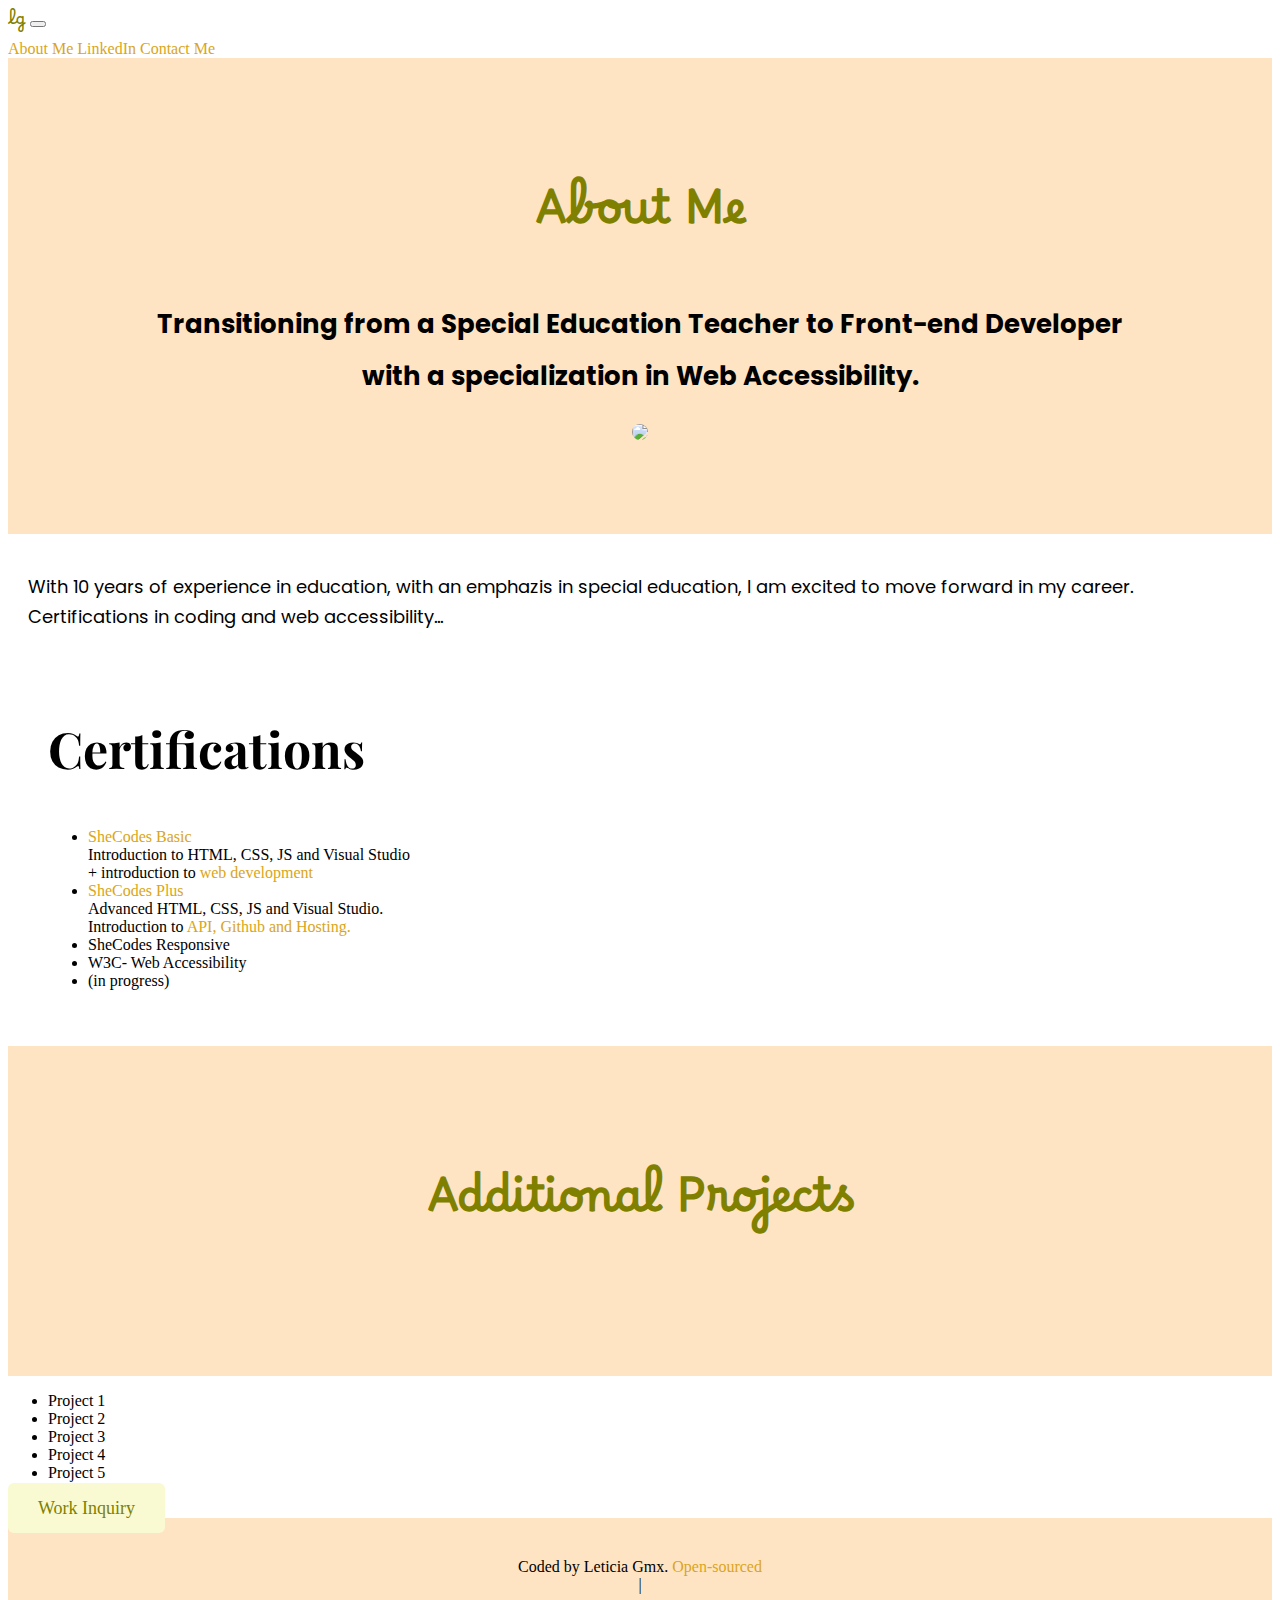
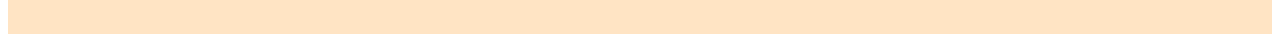
==== about.html @ befa372b "Working on the contact page. A" ====
<!DOCTYPE html>
<html lang="en">
<head>
    <meta charset="UTF-8">
    <meta http-equiv="X-UA-Compatible" content="IE=edge">
    <meta name="viewport" content="width=device-width, initial-scale=1.0">
    <title>Fake Portfolio Homepage</title>

    <link href="https://cdn.jsdelivr.net/npm/bootstrap@5.3.2/dist/css/bootstrap.min.css" rel="stylesheet" integrity="sha384-T3c6CoIi6uLrA9TneNEoa7RxnatzjcDSCmG1MXxSR1GAsXEV/Dwwykc2MPK8M2HN" crossorigin="anonymous">

    <link rel="preconnect" href="https://fonts.googleapis.com">
    <link rel="preconnect" href="https://fonts.gstatic.com" crossorigin>
    <link href="https://fonts.googleapis.com/css2?family=Borel&family=Cedarville+Cursive&family=Playfair+Display:wght@700&family=Poppins:wght@200;500&display=swap" rel="stylesheet">
    <link rel="stylesheet" href="src/styles.css">

</head>
<body>
<!--Navigation Bar-->
<nav class="navbar navbar-expand-lg bg-body-tertiary fixed-top">
    <div class="container-fluid">
      <a class="navbar-brand" href="index.html">lg</a>
      <button class="navbar-toggler" type="button" data-bs-toggle="collapse" data-bs-target="#navbarNavAltMarkup" aria-controls="navbarNavAltMarkup" aria-expanded="false" aria-label="Toggle navigation">
        <span class="navbar-toggler-icon"></span>
      </button>
      <div class="collapse navbar-collapse" id="navbarNavAltMarkup">
        <div class="navbar-nav">
          <a class="nav-link active" aria-current="page" href="portfolio.html">About Me</a>
          <a class="nav-link" href="https://www.linkedin.com/in/leticia-gmz/">LinkedIn</a>
          <a class="nav-link" href="contactme.html">Contact Me</a>
        </div>
    </div>
  </nav>
  <div class="hero">

    <h1>About Me</h1>
    <h2 class="mb-5">Transitioning from a Special Education Teacher to Front-end Developer <br /> 
        with a specialization in Web Accessibility.</h2>    
    
        <div class="col">
          <img src="img/FakePortfolioAboutMe copy.jpg" class="img-fluid">
      </div>


</div>

<div class="aboutme container text-center">
    <div class="row align-items-center">
      <div class="col">
        <p>With 10 years of experience in education, with an emphazis in special education, 
            I am excited to move forward in my career. Certifications in coding and web accessibility... </p>
      </div>
      <div class="aboutme col">
        <h2>Certifications</h2>
        <ul class="list-group list-group-flush">
            <li class="list-group-item">
              <a href="https://www.shecodes.io/certificates/450636a03c720de01ec1b6a65c871706">
              SheCodes Basic </a> <br /> Introduction to HTML, CSS, JS and Visual Studio <br />
              + introduction to  
              <a href="https://www.shecodes.io/certificates/17bffb8b08497f849e44cba9ffc9183a"> web development </a> </li>
            <li class="list-group-item"> 
              <a href="https://www.shecodes.io/certificates/0d66f2f2665a6c6613b21237a5007b21"> 
                SheCodes Plus </a> <br /> Advanced HTML, CSS, JS and Visual Studio. <br /> 
                Introduction to <a href="https://www.shecodes.io/certificates/3d982d3d0bc09b4e9b60138f07fb9c81">API, Github and Hosting.</a></li> 
            <li class="list-group-item">SheCodes Responsive</li>
            <li class="list-group-item">W3C- Web Accessibility</li>
            <li class="list-group-item">(in progress)</li>
          </ul>
      </div>
    </div>
  </div>

  <div class="hero">

    <h1>Additional Projects</h1>
    <h2 class="mb-5"></h2>    
  </div>

  <div class="aboutprojects row">
  <!--<div class="col-3 mt-4 mb-4 mr-4">-->
  <div class="col-md-4 mr-4">
    <ul class="list-group list-group-flush">
      <li class="list-group-item">Project 1</li>
      <li class="list-group-item">Project 2</li> 
      <li class="list-group-item">Project 3</li>
      <li class="list-group-item">Project 4</li>
      <li class="list-group-item">Project 5</li>
    </ul>
  </div>

  <div class="col-md-4 mr-4 ">
    <a href="#" class="btn btn-branding">Work Inquiry</a>
  </div>
  </div>

<footer> Coded by Leticia Gmx. <a href="https://github.com/lggomez18/Fake-Portfolio-project">Open-sourced</a> <br />
<i class="fa-brands fa-linkedin-in fa-lg"></i> |  <i class="fa-brands fa-github fa-lg"></i></footer>

<script src="https://cdn.jsdelivr.net/npm/bootstrap@5.3.2/dist/js/bootstrap.bundle.min.js" integrity="sha384-C6RzsynM9kWDrMNeT87bh95OGNyZPhcTNXj1NW7RuBCsyN/o0jlpcV8Qyq46cDfL" crossorigin="anonymous"></script>
<script src="https://kit.fontawesome.com/e8c1aac706.js" crossorigin="anonymous"></script>

  </body>
---- src/styles.css ----
/*
Fonts

font-family: 'Cedarville Cursive', cursive;
font-family: 'Playfair Display', serif;
font-family: 'Poppins', sans-serif;*/

/*
Colors
color:bisque;
color:lightgoldenyellow;
color:yellowgreen;*/

:root{
   --branding-color:bisque;
   --secondary-branding-color:lightgoldenrodyellow;
   --tertiary-branding-color:olive;

}

.navbar-brand{
font-family: 'Borel', cursive;
color:olive;
}

h2{
    font-size: 50px;
    font-family: 'Playfair Display', serif;
    line-height: 1.5;

}

h3{
    font-size: 35px;
    font-family: 'Borel', cursive;
    color:olive;
}

p{
    font-weight: normal;
    font-size: 18px;
    line-height: 30px;
}

i{
    color:var(--tertiary-branding-color);
}
.hero{
    background-color:bisque;
    text-align: center;
    padding: 90px 20px;
}

.contactbanner{
    background-color:bisque;
    text-align: center;
    padding: 90px 20px;
}

.hero h1{
    font-family: 'Borel', cursive;
    color:olive;
    font-size: 45px;
}

.contactbanner h1{
    font-family: 'Borel', cursive;
    color:olive;
    font-size: 45px;  
}

.hero h2{
    font-family: 'Poppins', sans-serif;
    font-size: 26px;
    line-height:2;
}

.contactbanner h2{
    font-family: 'Poppins', sans-serif;
    font-size: 26px;
    line-height:2; 
}

.hero img{
 width: 250px;
}

.aboutme{
    padding:20px;
    margin-top:auto;
    margin-bottom:auto;

}


.aboutme img{
    width: 250px;
  
}

.aboutme h3{
        font-size: 35px;
        font-family: 'Borel', cursive;
        color:olive;

}



p{
font-family: "Poppins", sans-serif;
}

.btn-branding {
    background-color: lightgoldenrodyellow;
    border-radius: 6px;
    color:olive;
    font-size: 18px;
    line-height: 20px;
    padding: 15px 30px;
}

.btn-branding-outline{
    background-color:var(--branding-color);
    border-radius: 6px;
    border: 1.5px solid var(--secondary-branding-color);
    color:var(--tertiary-branding-color);
    font-size: 18px;
    line-height: 20px;
    padding: 15px 30px;  
}

.project-description{
    padding: 65px 35px;
}

img{
    border-radius: 20px;
}
.container img{
    padding:20px;
    border-radius: 4px;
}

a{
    text-decoration: none;
    color:goldenrod;
}

form{
    font-family: 'Borel', cursive;
}
footer{
    background-color: bisque;
    padding: 40px 5px;
    text-align: center;
}
@media (max-width: 900px){
    h2{
        font-size: 45px;
     }
    
    .project-description{
        padding: 0;
        text-align: center;
    
    }
}
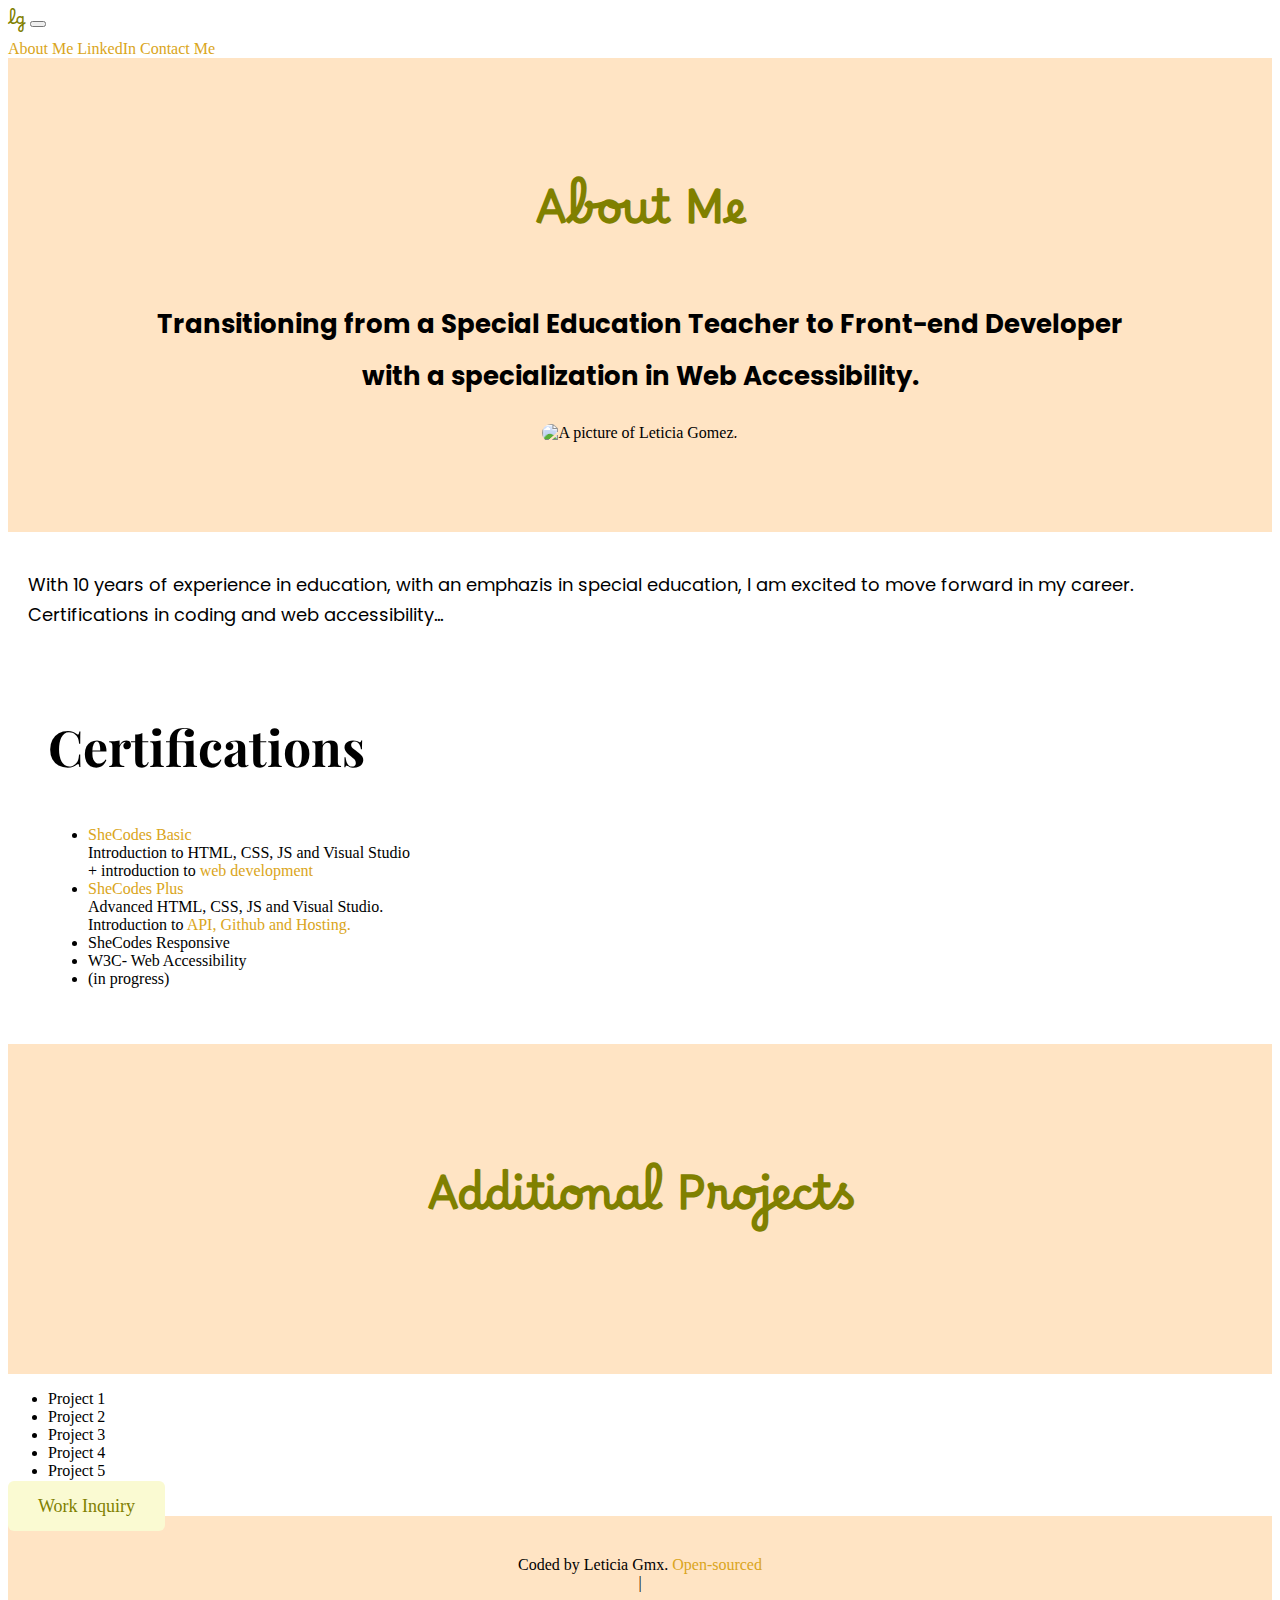
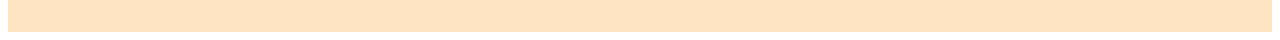
==== commit fb33396d: "Added SEO to about me page" ====
--- a/about.html
+++ b/about.html
@@ -4,7 +4,8 @@
     <meta charset="UTF-8">
     <meta http-equiv="X-UA-Compatible" content="IE=edge">
     <meta name="viewport" content="width=device-width, initial-scale=1.0">
-    <title>Fake Portfolio Homepage</title>
+    <meta name="description" content="Leticia is a front-end developer with an emphazis in Web Accessibility based in Austin, TX">
+    <title>About Me- LG</title>
 
     <link href="https://cdn.jsdelivr.net/npm/bootstrap@5.3.2/dist/css/bootstrap.min.css" rel="stylesheet" integrity="sha384-T3c6CoIi6uLrA9TneNEoa7RxnatzjcDSCmG1MXxSR1GAsXEV/Dwwykc2MPK8M2HN" crossorigin="anonymous">
 
@@ -18,18 +19,19 @@
 <!--Navigation Bar-->
 <nav class="navbar navbar-expand-lg bg-body-tertiary fixed-top">
     <div class="container-fluid">
-      <a class="navbar-brand" href="index.html">lg</a>
+      <a class="navbar-brand" href="index.html" title="Logo">lg</a>
       <button class="navbar-toggler" type="button" data-bs-toggle="collapse" data-bs-target="#navbarNavAltMarkup" aria-controls="navbarNavAltMarkup" aria-expanded="false" aria-label="Toggle navigation">
         <span class="navbar-toggler-icon"></span>
       </button>
       <div class="collapse navbar-collapse" id="navbarNavAltMarkup">
         <div class="navbar-nav">
           <a class="nav-link active" aria-current="page" href="portfolio.html">About Me</a>
-          <a class="nav-link" href="https://www.linkedin.com/in/leticia-gmz/">LinkedIn</a>
-          <a class="nav-link" href="contactme.html">Contact Me</a>
+          <a class="nav-link" href="https://www.linkedin.com/in/leticia-gmz/" title="leticia gomez' linkedin">LinkedIn</a>
+          <a class="nav-link" href="contactme.html" title="work with me">Contact Me</a>
         </div>
     </div>
   </nav>
+
   <div class="hero">
 
     <h1>About Me</h1>
@@ -37,11 +39,12 @@
         with a specialization in Web Accessibility.</h2>    
     
         <div class="col">
-          <img src="img/FakePortfolioAboutMe copy.jpg" class="img-fluid">
+          <img src="img/FakePortfolioAboutMe copy.jpg" class="img-fluid" alt="A picture of Leticia Gomez.">
       </div>
 
 
 </div>
+
 
 <div class="aboutme container text-center">
     <div class="row align-items-center">
@@ -53,14 +56,14 @@
         <h2>Certifications</h2>
         <ul class="list-group list-group-flush">
             <li class="list-group-item">
-              <a href="https://www.shecodes.io/certificates/450636a03c720de01ec1b6a65c871706">
+              <a href="https://www.shecodes.io/certificates/450636a03c720de01ec1b6a65c871706" title="Basic HTML, CSS and JS SheCodes Basic certification">
               SheCodes Basic </a> <br /> Introduction to HTML, CSS, JS and Visual Studio <br />
               + introduction to  
-              <a href="https://www.shecodes.io/certificates/17bffb8b08497f849e44cba9ffc9183a"> web development </a> </li>
+              <a href="https://www.shecodes.io/certificates/17bffb8b08497f849e44cba9ffc9183a" title="Deeper HTML, CSS and JS learning with SheCodes Basic Add-on certification"> web development </a> </li>
             <li class="list-group-item"> 
-              <a href="https://www.shecodes.io/certificates/0d66f2f2665a6c6613b21237a5007b21"> 
+              <a href="https://www.shecodes.io/certificates/0d66f2f2665a6c6613b21237a5007b21" title="Advanced HTML, CSS, JS and VS learning with SheCodes Plus certification"> 
                 SheCodes Plus </a> <br /> Advanced HTML, CSS, JS and Visual Studio. <br /> 
-                Introduction to <a href="https://www.shecodes.io/certificates/3d982d3d0bc09b4e9b60138f07fb9c81">API, Github and Hosting.</a></li> 
+                Introduction to <a href="https://www.shecodes.io/certificates/3d982d3d0bc09b4e9b60138f07fb9c81" title="Introduction to API, Github and Netlify with SheCodes Plus Add-on certification ">API, Github and Hosting.</a></li> 
             <li class="list-group-item">SheCodes Responsive</li>
             <li class="list-group-item">W3C- Web Accessibility</li>
             <li class="list-group-item">(in progress)</li>
@@ -88,9 +91,9 @@
   </div>
 
   <div class="col-md-4 mr-4 ">
-    <a href="#" class="btn btn-branding">Work Inquiry</a>
+    <a href="#" class="btn btn-branding" title="work with me">Work Inquiry</a>
   </div>
-  </div>
+</div>
 
 <footer> Coded by Leticia Gmx. <a href="https://github.com/lggomez18/Fake-Portfolio-project">Open-sourced</a> <br />
 <i class="fa-brands fa-linkedin-in fa-lg"></i> |  <i class="fa-brands fa-github fa-lg"></i></footer>
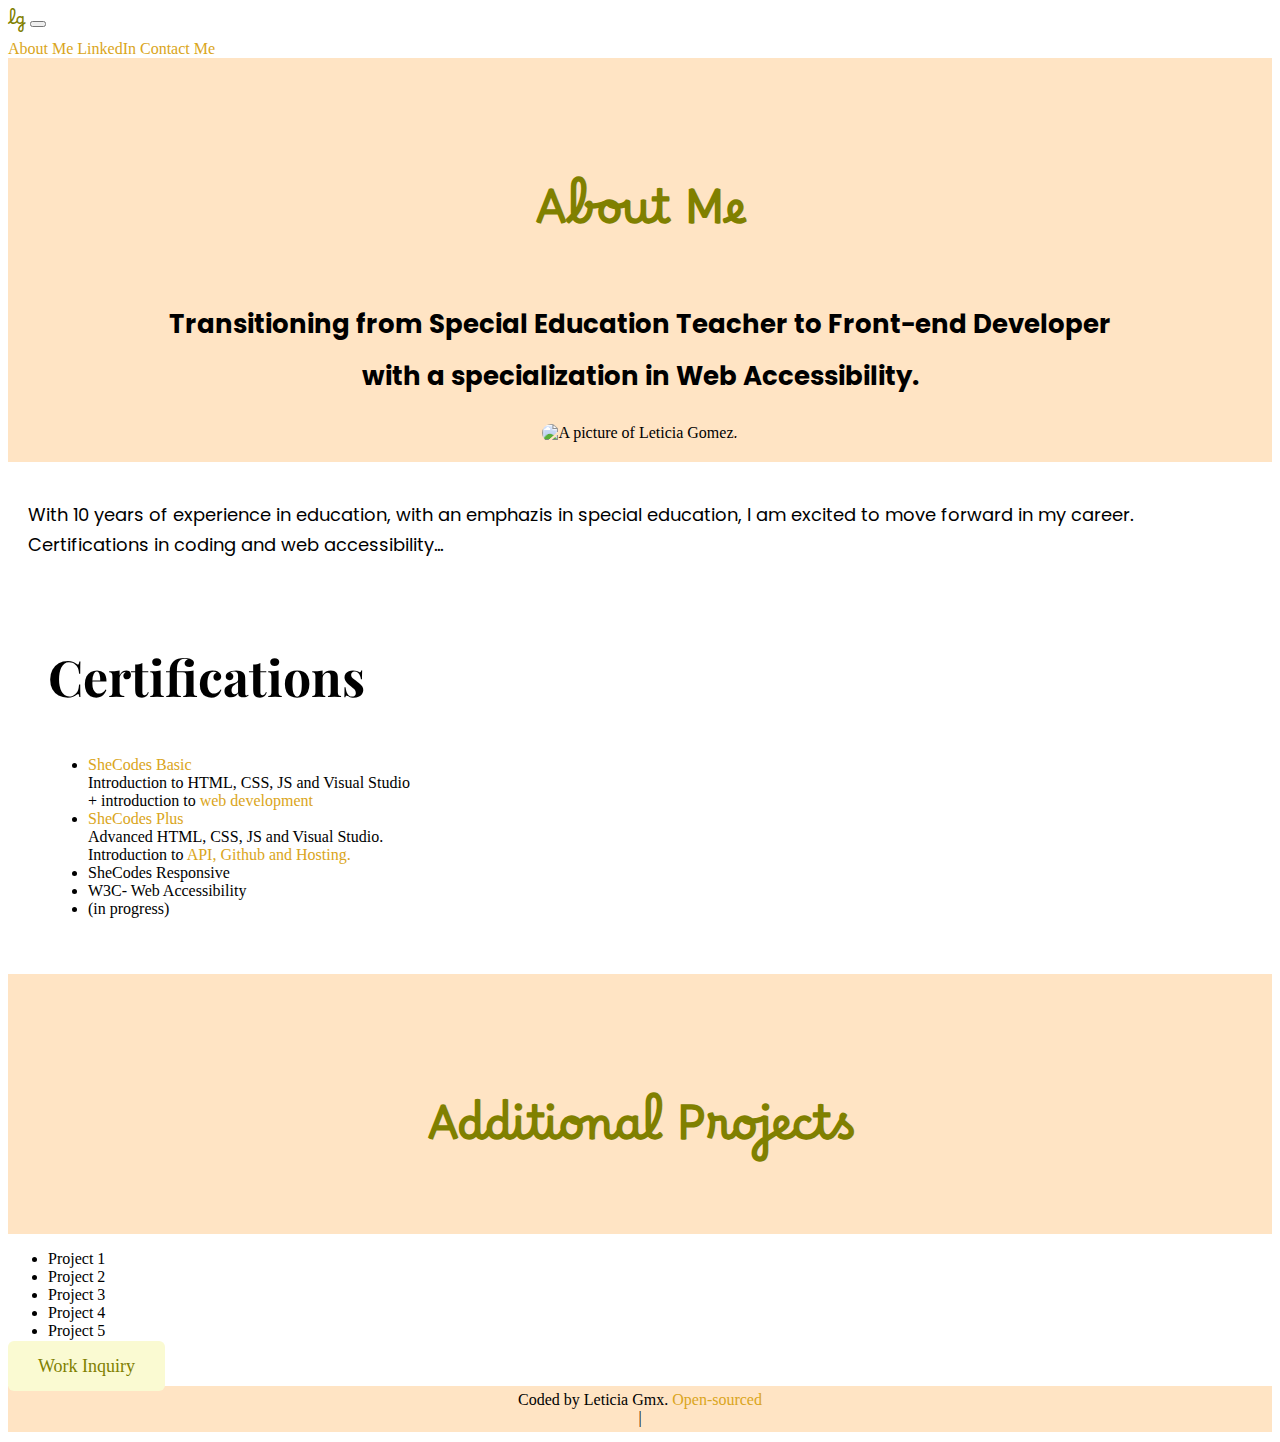
==== commit 76095876: "Footer fixed. Accessiblity button added." ====
--- a/about.html
+++ b/about.html
@@ -19,7 +19,7 @@
 <!--Navigation Bar-->
 <nav class="navbar navbar-expand-lg bg-body-tertiary fixed-top">
     <div class="container-fluid">
-      <a class="navbar-brand" href="index.html" title="Logo">lg</a>
+      <a class="navbar-brand" href="index.html" title="Homepage">lg</a>
       <button class="navbar-toggler" type="button" data-bs-toggle="collapse" data-bs-target="#navbarNavAltMarkup" aria-controls="navbarNavAltMarkup" aria-expanded="false" aria-label="Toggle navigation">
         <span class="navbar-toggler-icon"></span>
       </button>
@@ -28,14 +28,15 @@
           <a class="nav-link active" aria-current="page" href="portfolio.html">About Me</a>
           <a class="nav-link" href="https://www.linkedin.com/in/leticia-gmz/" title="leticia gomez' linkedin">LinkedIn</a>
           <a class="nav-link" href="contactme.html" title="work with me">Contact Me</a>
+
         </div>
     </div>
   </nav>
-
+  <div class="dark">
   <div class="hero">
 
     <h1>About Me</h1>
-    <h2 class="mb-5">Transitioning from a Special Education Teacher to Front-end Developer <br /> 
+    <h2 class="mb-5">Transitioning from Special Education Teacher to Front-end Developer <br /> 
         with a specialization in Web Accessibility.</h2>    
     
         <div class="col">
@@ -52,6 +53,7 @@
         <p>With 10 years of experience in education, with an emphazis in special education, 
             I am excited to move forward in my career. Certifications in coding and web accessibility... </p>
       </div>
+
       <div class="aboutme col">
         <h2>Certifications</h2>
         <ul class="list-group list-group-flush">
@@ -78,26 +80,31 @@
     <h2 class="mb-5"></h2>    
   </div>
 
-  <div class="aboutprojects row">
-  <!--<div class="col-3 mt-4 mb-4 mr-4">-->
-  <div class="col-md-4 mr-4">
-    <ul class="list-group list-group-flush">
-      <li class="list-group-item">Project 1</li>
-      <li class="list-group-item">Project 2</li> 
-      <li class="list-group-item">Project 3</li>
-      <li class="list-group-item">Project 4</li>
-      <li class="list-group-item">Project 5</li>
-    </ul>
+  <div class="aboutprojects container text-center">
+    <div class="row align-items-center">
+        <div class="col-6">
+        <ul class="list-group list-group-flush">
+           <li class="list-group-item">Project 1</li>
+           <li class="list-group-item">Project 2</li> 
+           <li class="list-group-item">Project 3</li>
+           <li class="list-group-item">Project 4</li>
+            <li class="list-group-item">Project 5</li>
+        </ul> 
+          </div>
+
+      <div class="col-6">
+      <a href="contactme.html" class="btn btn-branding" title="work with me">Work Inquiry</a>
+      </div>
+
+    </div>
   </div>
 
-  <div class="col-md-4 mr-4 ">
-    <a href="#" class="btn btn-branding" title="work with me">Work Inquiry</a>
+  <div class="footer">
+  <footer> Coded by Leticia Gmx. <a href="https://github.com/lggomez18/Fake-Portfolio-project" title="Leticia Gomez github">Open-sourced</a> <br />
+  <i class="logos fa-brands fa-linkedin-in fa-lg"><a href="https://github.com/lggomez18" target="_blank"></a></i> |  <i class="logos fa-brands fa-github fa-lg"><a href="www.linkedin.com/in/leticia-gmz/" target="_blank"></a></i></footer>
   </div>
+
 </div>
-
-<footer> Coded by Leticia Gmx. <a href="https://github.com/lggomez18/Fake-Portfolio-project">Open-sourced</a> <br />
-<i class="fa-brands fa-linkedin-in fa-lg"></i> |  <i class="fa-brands fa-github fa-lg"></i></footer>
-
 <script src="https://cdn.jsdelivr.net/npm/bootstrap@5.3.2/dist/js/bootstrap.bundle.min.js" integrity="sha384-C6RzsynM9kWDrMNeT87bh95OGNyZPhcTNXj1NW7RuBCsyN/o0jlpcV8Qyq46cDfL" crossorigin="anonymous"></script>
 <script src="https://kit.fontawesome.com/e8c1aac706.js" crossorigin="anonymous"></script>
 
--- a/src/styles.css
+++ b/src/styles.css
@@ -23,6 +23,10 @@
 color:olive;
 }
 
+nav a:hover{
+    background:var(--tertiary-branding-color);
+}
+
 h2{
     font-size: 50px;
     font-family: 'Playfair Display', serif;
@@ -42,19 +46,22 @@
     line-height: 30px;
 }
 
-i{
+.logos{
     color:var(--tertiary-branding-color);
 }
 .hero{
     background-color:bisque;
     text-align: center;
-    padding: 90px 20px;
-}
+    padding: 90px 20px 20px;
+}
+
+
+
 
 .contactbanner{
     background-color:bisque;
     text-align: center;
-    padding: 90px 20px;
+    padding-top: 90px;
 }
 
 .hero h1{
@@ -136,25 +143,37 @@
 
 img{
     border-radius: 20px;
+    width:100%;
+    height:100%;
 }
 .container img{
     padding:20px;
     border-radius: 4px;
 }
 
+
+
 a{
     text-decoration: none;
     color:goldenrod;
 }
 
+a:hover{
+    text-decoration: solid;
+    color: olive;
+}
+
 form{
     font-family: 'Borel', cursive;
 }
 footer{
     background-color: bisque;
-    padding: 40px 5px;
+    margin:10px 0;
+    padding:5px;
     text-align: center;
 }
+
+
 @media (max-width: 900px){
     h2{
         font-size: 45px;
@@ -166,3 +185,20 @@
     
     }
 }
+
+/*Accessibility feature-contrast*/
+
+
+.theme-button{
+    width:50px;
+    height:50px;
+    border-radius: 30px;
+    border:none;
+    background-color:lightblue;
+    position:fixed;
+    bottom:0;
+}
+
+
+
+
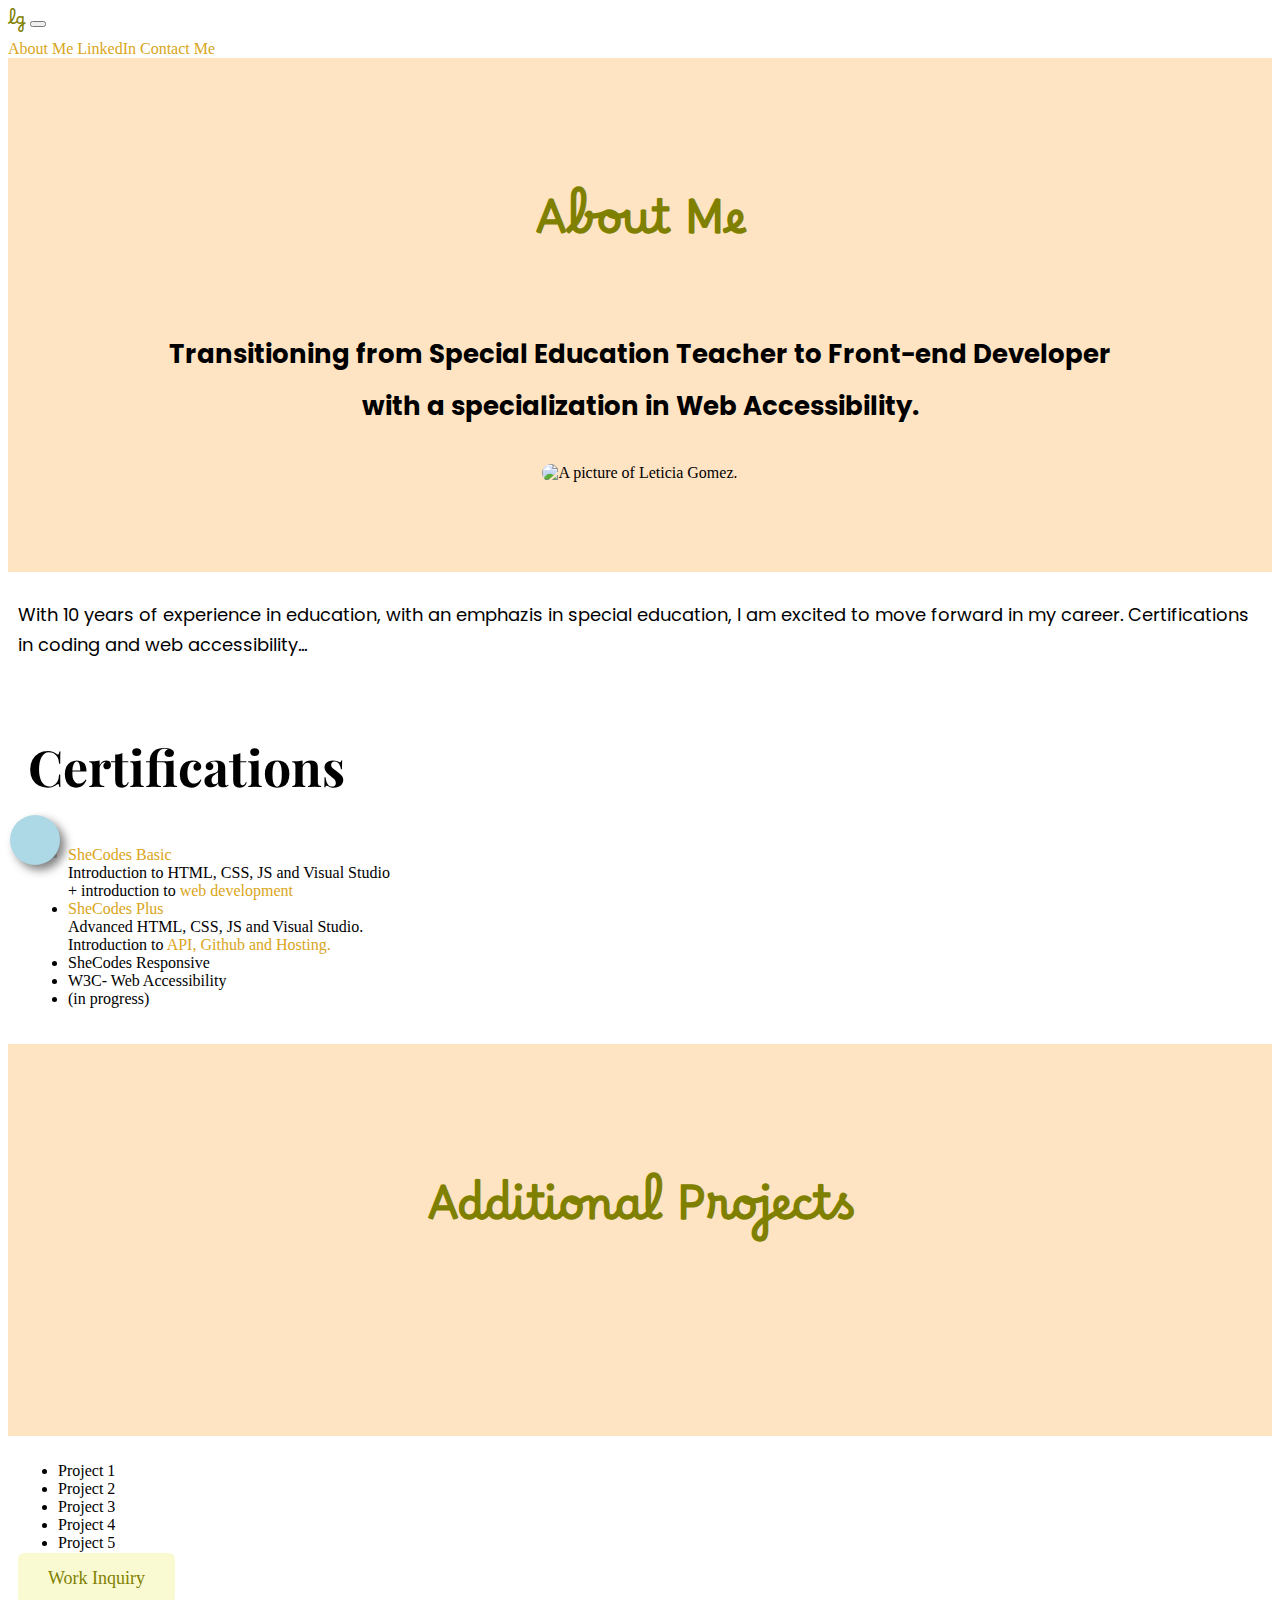
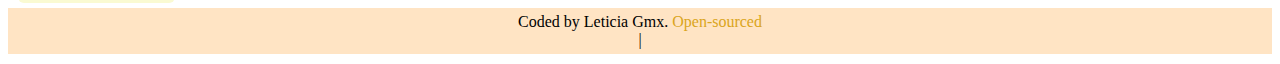
==== commit 8e221101: "page organization in progress" ====
--- a/about.html
+++ b/about.html
@@ -33,7 +33,7 @@
     </div>
   </nav>
   <div class="dark">
-  <div class="hero">
+  <div class="banner">
 
     <h1>About Me</h1>
     <h2 class="mb-5">Transitioning from Special Education Teacher to Front-end Developer <br /> 
@@ -74,13 +74,13 @@
     </div>
   </div>
 
-  <div class="hero">
+  <div class="banner">
 
     <h1>Additional Projects</h1>
     <h2 class="mb-5"></h2>    
   </div>
 
-  <div class="aboutprojects container text-center">
+  <div class="aboutme container text-center">
     <div class="row align-items-center">
         <div class="col-6">
         <ul class="list-group list-group-flush">
@@ -105,6 +105,9 @@
   </div>
 
 </div>
+
+<button class="theme-button"><i class="fa-regular fa-universal-access fa-2xl"></i></button>
+
 <script src="https://cdn.jsdelivr.net/npm/bootstrap@5.3.2/dist/js/bootstrap.bundle.min.js" integrity="sha384-C6RzsynM9kWDrMNeT87bh95OGNyZPhcTNXj1NW7RuBCsyN/o0jlpcV8Qyq46cDfL" crossorigin="anonymous"></script>
 <script src="https://kit.fontawesome.com/e8c1aac706.js" crossorigin="anonymous"></script>
 
--- a/src/styles.css
+++ b/src/styles.css
@@ -49,54 +49,35 @@
 .logos{
     color:var(--tertiary-branding-color);
 }
-.hero{
+.banner{
     background-color:bisque;
     text-align: center;
-    padding: 90px 20px 20px;
+    padding: 90px;
 }
 
 
-
-
-.contactbanner{
-    background-color:bisque;
-    text-align: center;
-    padding-top: 90px;
-}
-
-.hero h1{
+.banner h1{
     font-family: 'Borel', cursive;
     color:olive;
     font-size: 45px;
+    padding: 10px;
 }
 
-.contactbanner h1{
-    font-family: 'Borel', cursive;
-    color:olive;
-    font-size: 45px;  
-}
-
-.hero h2{
+.banner h2{
     font-family: 'Poppins', sans-serif;
     font-size: 26px;
     line-height:2;
+    padding: 10px;
 }
 
-.contactbanner h2{
-    font-family: 'Poppins', sans-serif;
-    font-size: 26px;
-    line-height:2; 
-}
-
-.hero img{
+.banner img{
  width: 250px;
 }
 
 .aboutme{
-    padding:20px;
+    padding:10px;
     margin-top:auto;
     margin-bottom:auto;
-
 }
 
 
@@ -166,6 +147,7 @@
 form{
     font-family: 'Borel', cursive;
 }
+
 footer{
     background-color: bisque;
     margin:10px 0;
@@ -196,7 +178,14 @@
     border:none;
     background-color:lightblue;
     position:fixed;
-    bottom:0;
+    bottom:35px;
+    left: 10px;
+    filter: drop-shadow(5px 5px 5px grey);
+    cursor: pointer;
+}
+
+.theme-button:hover{
+    cursor: pointer;
 }
 
 
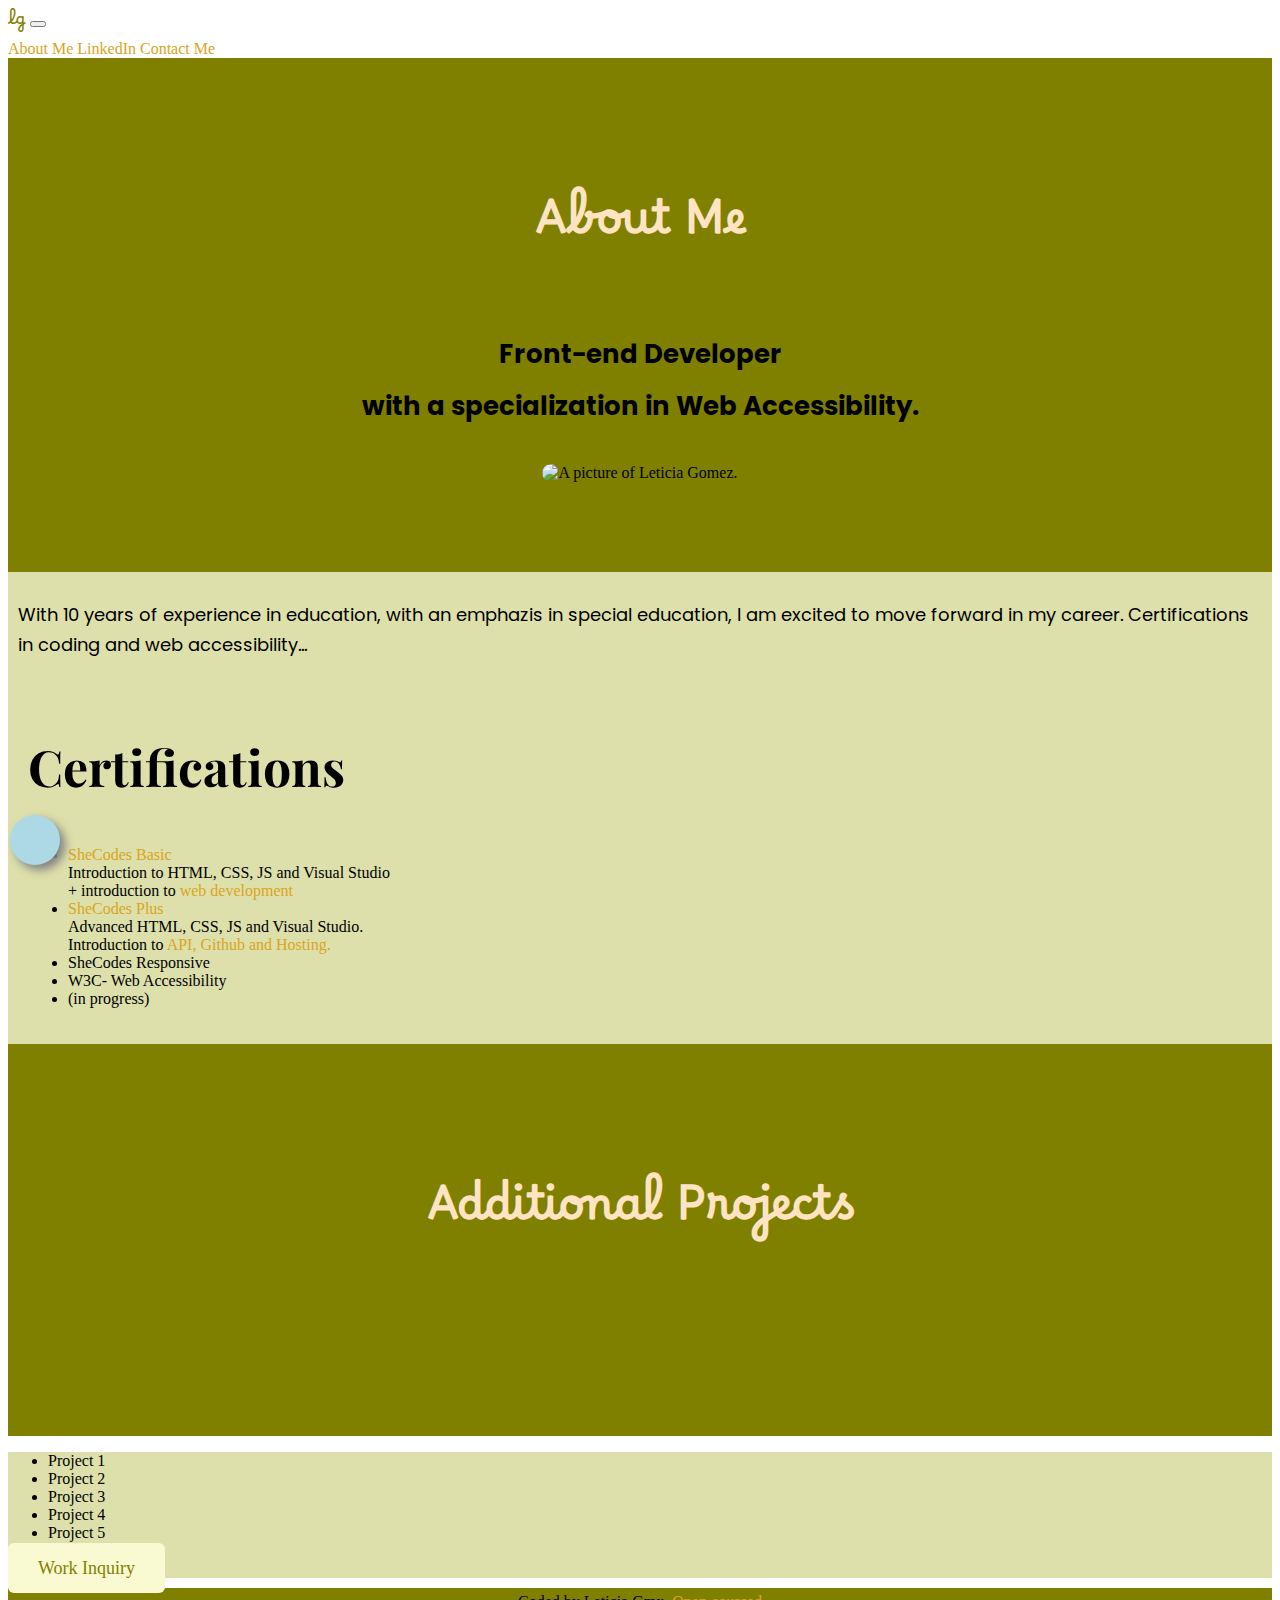
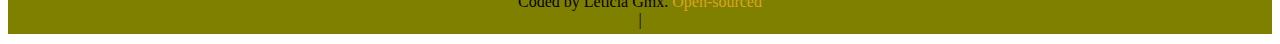
==== commit d25c6ac3: "Accessibility Feature- Contrast" ====
--- a/about.html
+++ b/about.html
@@ -15,7 +15,7 @@
     <link rel="stylesheet" href="src/styles.css">
 
 </head>
-<body>
+<body class="dark">
 <!--Navigation Bar-->
 <nav class="navbar navbar-expand-lg bg-body-tertiary fixed-top">
     <div class="container-fluid">
@@ -32,19 +32,18 @@
         </div>
     </div>
   </nav>
-  <div class="dark">
+
   <div class="banner">
 
     <h1>About Me</h1>
-    <h2 class="mb-5">Transitioning from Special Education Teacher to Front-end Developer <br /> 
+    <h2 class="mb-5">Front-end Developer <br /> 
         with a specialization in Web Accessibility.</h2>    
     
         <div class="col">
           <img src="img/FakePortfolioAboutMe copy.jpg" class="img-fluid" alt="A picture of Leticia Gomez.">
       </div>
+  </div>
 
-
-</div>
 
 
 <div class="aboutme container text-center">
@@ -80,7 +79,7 @@
     <h2 class="mb-5"></h2>    
   </div>
 
-  <div class="aboutme container text-center">
+  <div class="container-aboutme text-center">
     <div class="row align-items-center">
         <div class="col-6">
         <ul class="list-group list-group-flush">
@@ -108,6 +107,7 @@
 
 <button class="theme-button"><i class="fa-regular fa-universal-access fa-2xl"></i></button>
 
+<script src="script.js"></script>
 <script src="https://cdn.jsdelivr.net/npm/bootstrap@5.3.2/dist/js/bootstrap.bundle.min.js" integrity="sha384-C6RzsynM9kWDrMNeT87bh95OGNyZPhcTNXj1NW7RuBCsyN/o0jlpcV8Qyq46cDfL" crossorigin="anonymous"></script>
 <script src="https://kit.fontawesome.com/e8c1aac706.js" crossorigin="anonymous"></script>
 
--- a/src/styles.css
+++ b/src/styles.css
@@ -49,6 +49,7 @@
 .logos{
     color:var(--tertiary-branding-color);
 }
+
 .banner{
     background-color:bisque;
     text-align: center;
@@ -69,6 +70,7 @@
     line-height:2;
     padding: 10px;
 }
+
 
 .banner img{
  width: 250px;
@@ -127,6 +129,13 @@
     width:100%;
     height:100%;
 }
+
+.container{
+    max-width:max-content;
+}
+
+
+
 .container img{
     padding:20px;
     border-radius: 4px;
@@ -189,5 +198,31 @@
 }
 
 
-
-
+.dark .banner{
+    background-color: olive;
+}
+
+.dark .banner h1{
+    color:bisque;
+}
+
+.dark .container{
+    background-color:#dde0ab;
+}
+
+.dark .container-aboutme{
+    background-color:#dde0ab;
+
+}
+
+.dark footer{
+    background-color: olive;
+
+}
+
+.dark i{
+    color:whitesmoke;
+}
+
+
+
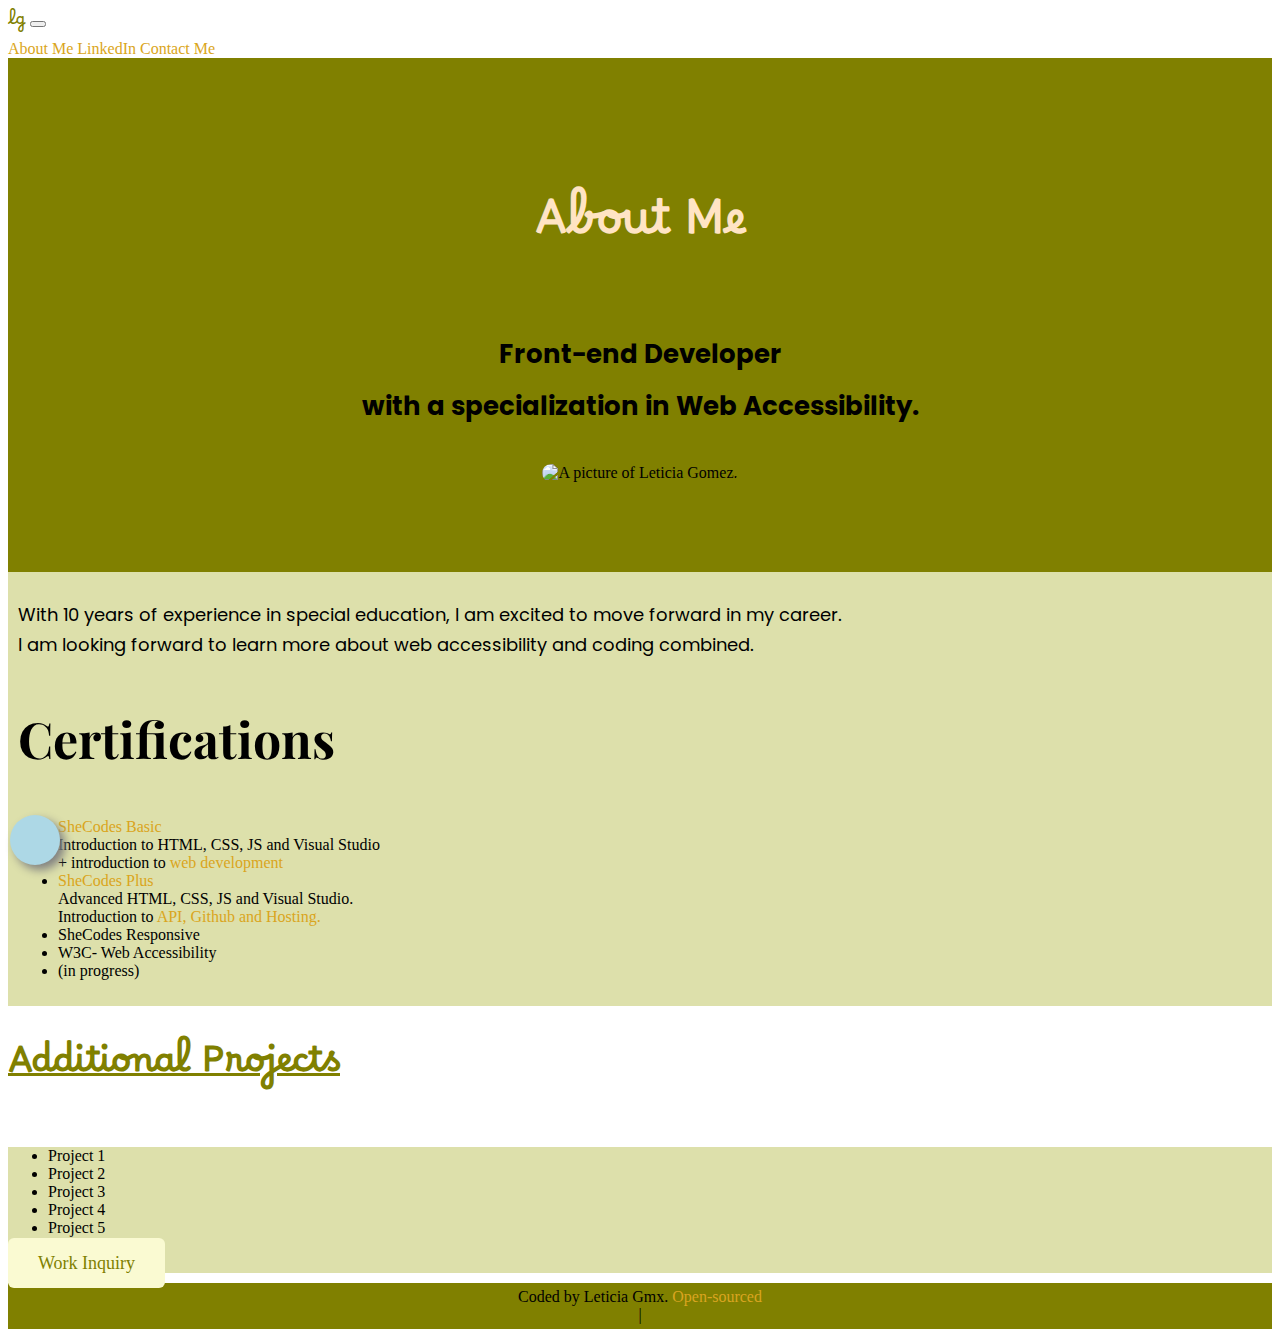
==== commit 23092ac7: "accessibility feature contrast" ====
--- a/about.html
+++ b/about.html
@@ -49,11 +49,12 @@
 <div class="aboutme container text-center">
     <div class="row align-items-center">
       <div class="col">
-        <p>With 10 years of experience in education, with an emphazis in special education, 
-            I am excited to move forward in my career. Certifications in coding and web accessibility... </p>
+        <p>With 10 years of experience in special education, 
+            I am excited to move forward in my career. <br />
+            I am looking forward to learn more about web accessibility and coding combined. </p>
       </div>
 
-      <div class="aboutme col">
+      <div class="col">
         <h2>Certifications</h2>
         <ul class="list-group list-group-flush">
             <li class="list-group-item">
@@ -73,8 +74,7 @@
     </div>
   </div>
 
-  <div class="banner">
-
+  <div class="projectsbanner text-center">
     <h1>Additional Projects</h1>
     <h2 class="mb-5"></h2>    
   </div>
--- a/src/styles.css
+++ b/src/styles.css
@@ -95,7 +95,15 @@
 
 }
 
-
+.projectsbanner h1{
+    font-family:'Borel', cursive;
+    color:olive;
+    font-size: 35px;
+    margin-top: 30px;
+    text-decoration:underline;
+
+
+}
 
 p{
 font-family: "Poppins", sans-serif;
@@ -131,8 +139,9 @@
 }
 
 .container{
-    max-width:max-content;
-}
+    max-width:100%;
+}
+
 
 
 
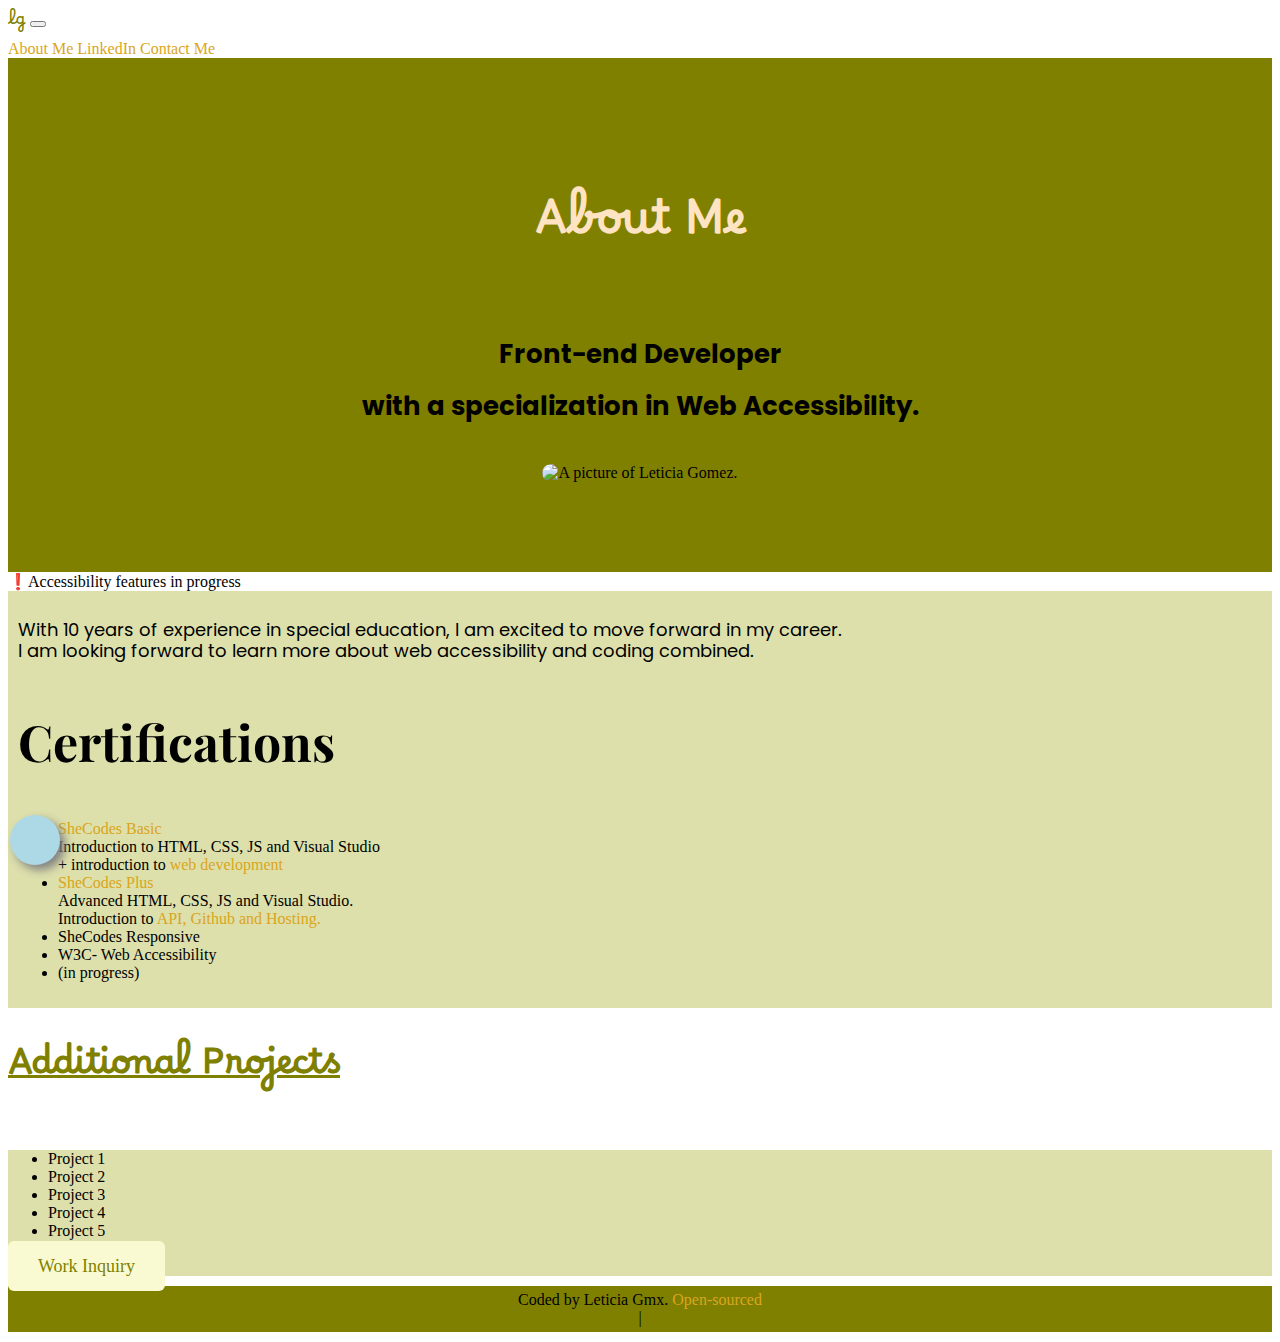
==== commit e4c00173: "added alert badges to all pages" ====
--- a/about.html
+++ b/about.html
@@ -5,7 +5,7 @@
     <meta http-equiv="X-UA-Compatible" content="IE=edge">
     <meta name="viewport" content="width=device-width, initial-scale=1.0">
     <meta name="description" content="Leticia is a front-end developer with an emphazis in Web Accessibility based in Austin, TX">
-    <title>About Me- LG</title>
+    <title>About Me-Web Accessibility/Front-end Developer-LG</title>
 
     <link href="https://cdn.jsdelivr.net/npm/bootstrap@5.3.2/dist/css/bootstrap.min.css" rel="stylesheet" integrity="sha384-T3c6CoIi6uLrA9TneNEoa7RxnatzjcDSCmG1MXxSR1GAsXEV/Dwwykc2MPK8M2HN" crossorigin="anonymous">
 
@@ -15,8 +15,8 @@
     <link rel="stylesheet" href="src/styles.css">
 
 </head>
-<body class="dark">
-<!--Navigation Bar-->
+<body class="content dark">
+  <!--Navigation Bar-->
 <nav class="navbar navbar-expand-lg bg-body-tertiary fixed-top">
     <div class="container-fluid">
       <a class="navbar-brand" href="index.html" title="Homepage">lg</a>
@@ -33,7 +33,7 @@
     </div>
   </nav>
 
-  <div class="banner">
+  <div class="banner" id="text"> 
 
     <h1>About Me</h1>
     <h2 class="mb-5">Front-end Developer <br /> 
@@ -44,6 +44,9 @@
       </div>
   </div>
 
+  <div class="alert alert-warning text-center" role="alert">
+    ❗Accessibility features in progress
+  </div>
 
 
 <div class="aboutme container text-center">
@@ -98,7 +101,7 @@
     </div>
   </div>
 
-  <div class="footer">
+  <div class="footer" id="text">
   <footer> Coded by Leticia Gmx. <a href="https://github.com/lggomez18/Fake-Portfolio-project" title="Leticia Gomez github">Open-sourced</a> <br />
   <i class="logos fa-brands fa-linkedin-in fa-lg"><a href="https://github.com/lggomez18" target="_blank"></a></i> |  <i class="logos fa-brands fa-github fa-lg"><a href="www.linkedin.com/in/leticia-gmz/" target="_blank"></a></i></footer>
   </div>
--- a/src/styles.css
+++ b/src/styles.css
@@ -18,37 +18,40 @@
 
 }
 
+
 .navbar-brand{
 font-family: 'Borel', cursive;
 color:olive;
 }
 
 nav a:hover{
-    background:var(--tertiary-branding-color);
+    text-decoration:underline;
+    color: var(--tertiary-branding-color);
 }
 
 h2{
-    font-size: 50px;
+    font-size:3.125rem;
     font-family: 'Playfair Display', serif;
     line-height: 1.5;
-
 }
 
 h3{
-    font-size: 35px;
+    font-size:2.187rem;
     font-family: 'Borel', cursive;
     color:olive;
 }
 
+
 p{
     font-weight: normal;
-    font-size: 18px;
-    line-height: 30px;
+    font-size:1.125em;
+    line-height:1.2;
 }
 
 .logos{
     color:var(--tertiary-branding-color);
 }
+
 
 .banner{
     background-color:bisque;
@@ -66,7 +69,7 @@
 
 .banner h2{
     font-family: 'Poppins', sans-serif;
-    font-size: 26px;
+    font-size: 1.625em;    
     line-height:2;
     padding: 10px;
 }
@@ -75,6 +78,7 @@
 .banner img{
  width: 250px;
 }
+
 
 .aboutme{
     padding:10px;
@@ -140,9 +144,8 @@
 
 .container{
     max-width:100%;
-}
-
-
+
+}
 
 
 .container img{
@@ -185,6 +188,60 @@
     
     }
 }
+
+/*Accessibility feature- font size*/
+
+.access-btn{
+    font-family: 'Poppins', sans-serif;
+    padding: 0 8px;
+    margin: 0 5px;
+    border-radius: 4px;
+    box-sizing: border-box;
+    background: #ddd;
+    color:darkolivegreen;
+    cursor: pointer;  
+}
+
+
+    
+.banner .buttons{
+    width: 100%;
+    display: flex;
+    justify-content: flex-end;
+    align-items: flex-end;
+    margin-bottom: 20px;
+}
+
+.banner .buttons.btn{
+    padding: 0 10px;
+    display: inline-flex;
+    background: #ddd;
+    color:darkolivegreen;
+    margin-left: 10px;
+    cursor: pointer;
+
+}
+
+.banner .buttons .btn.active{
+    background:#444;
+}
+
+.banner .buttons .access-btn:nth-child(2){
+font-size: 1.35em;
+}
+
+.banner .buttons .access-btn:nth-child(3){
+font-size: 1.75em;
+
+}
+
+.container .content h1,
+.container .content h2,
+.container .content p {
+    transition: 0.5s;
+}
+
+
 
 /*Accessibility feature-contrast*/
 
@@ -200,7 +257,16 @@
     left: 10px;
     filter: drop-shadow(5px 5px 5px grey);
     cursor: pointer;
-}
+    display: flex;
+align-items: center;
+justify-content: center;
+}
+
+.fa-2xl {
+    font-size: 32px;
+    line-height: 1;
+    vertical-align: -6px;
+  }
 
 .theme-button:hover{
     cursor: pointer;
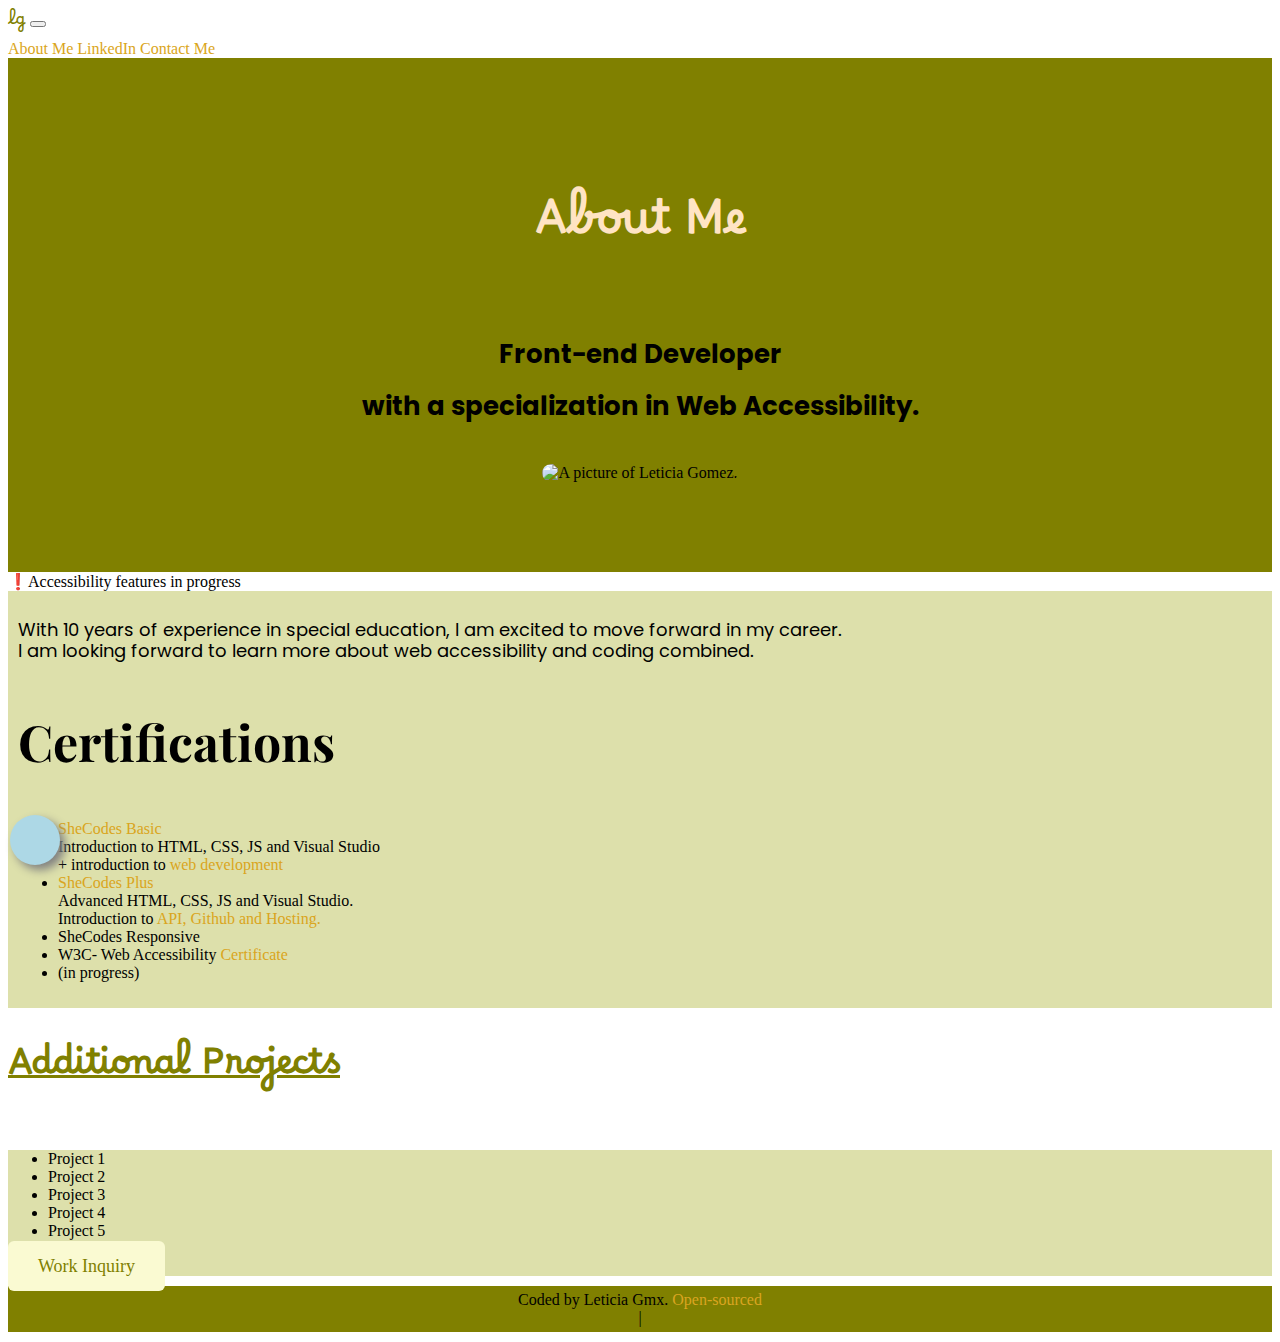
==== commit 0a39c478: "about me page changesa" ====
--- a/about.html
+++ b/about.html
@@ -70,7 +70,7 @@
                 SheCodes Plus </a> <br /> Advanced HTML, CSS, JS and Visual Studio. <br /> 
                 Introduction to <a href="https://www.shecodes.io/certificates/3d982d3d0bc09b4e9b60138f07fb9c81" title="Introduction to API, Github and Netlify with SheCodes Plus Add-on certification ">API, Github and Hosting.</a></li> 
             <li class="list-group-item">SheCodes Responsive</li>
-            <li class="list-group-item">W3C- Web Accessibility</li>
+            <li class="list-group-item">W3C- Web Accessibility <a href="https://courses.edx.org/certificates/78940a0d43424c06a52e62d743c4325f?_gl=1*1irhk48*_ga*ODM4NzU5MTk0LjE3MDIyMzY3MDQ.*_ga_D3KS4KMDT0*MTcwNzA5ODM4NC41LjEuMTcwNzA5ODM5Ni40OC4wLjA.">Certificate</a></a></li>
             <li class="list-group-item">(in progress)</li>
           </ul>
       </div>
